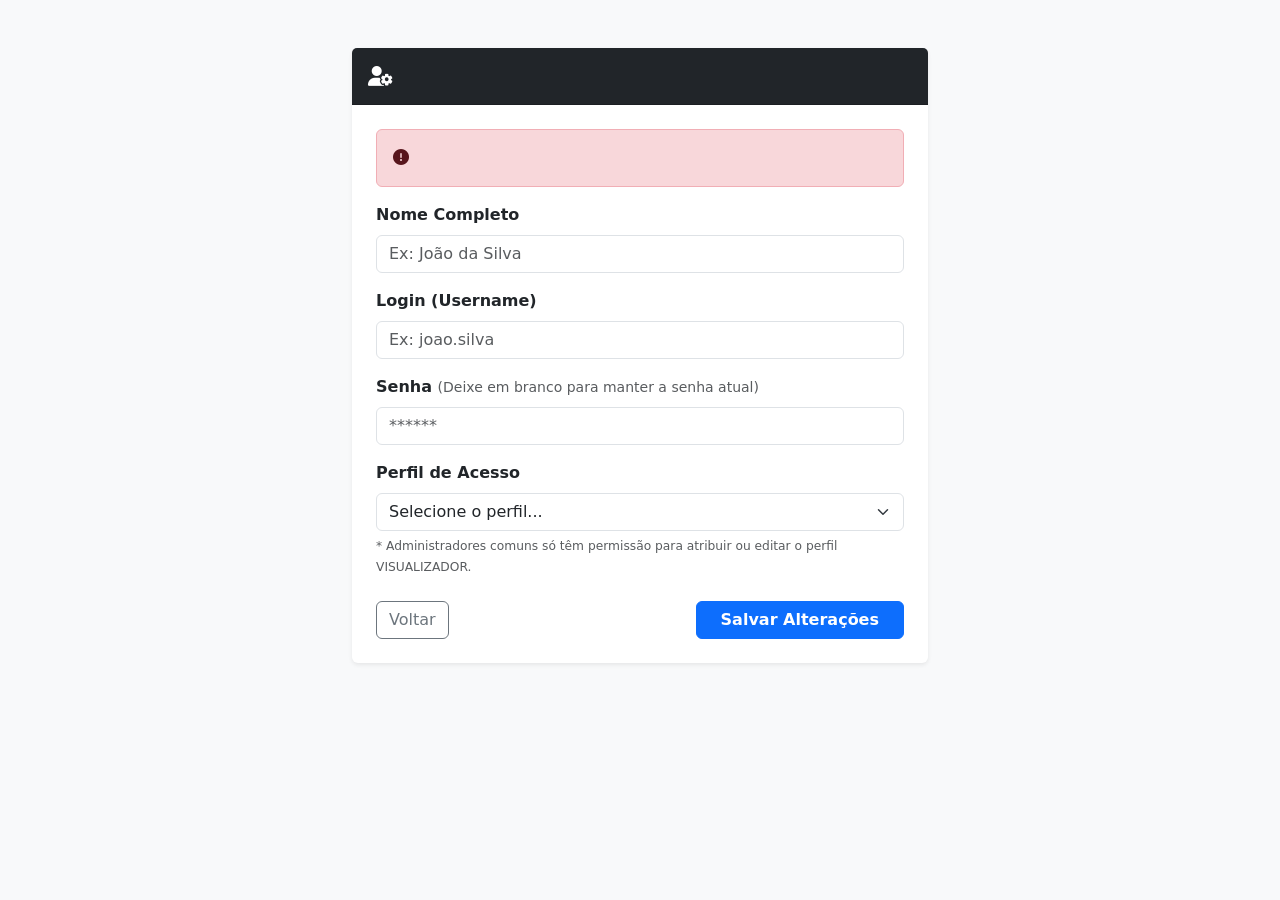
==== src/main/resources/templates/usuarios/formulario.html @ 3ecfd711 "feat: Sistema de Inventario HC3/HC4 com MySQL, Docker, Swagger e Logs" ====
<!DOCTYPE html>
<html xmlns:th="http://www.thymeleaf.org">
<head>
    <meta charset="UTF-8">
    <title>Formulário de Usuário</title>
    <link href="https://cdn.jsdelivr.net/npm/bootstrap@5.3.2/dist/css/bootstrap.min.css" rel="stylesheet">
    <link href="https://cdnjs.cloudflare.com/ajax/libs/font-awesome/6.4.0/css/all.min.css" rel="stylesheet">
</head>
<body class="bg-light">

<div class="container py-5" style="max-width: 600px;">
    <div class="card shadow-sm border-0">
        <div class="card-header bg-dark text-white p-3">
            <h5 class="mb-0 fw-bold">
                <i class="fa-solid fa-user-gear me-2"></i>
                <span th:text="${usuario.id == null ? 'Cadastrar Novo Usuário' : 'Editar Usuário'}"></span>
            </h5>
        </div>
        <div class="card-body p-4">

            <div th:if="${erro != null}" class="alert alert-danger alert-dismissible fade show" role="alert">
                <i class="fa-solid fa-circle-exclamation me-2"></i><span th:text="${erro}"></span>
            </div>

            <form th:action="@{/usuarios/salvar}" th:object="${usuario}" method="post">
                <input type="hidden" th:field="*{id}">

                <div class="mb-3">
                    <label class="form-label fw-bold">Nome Completo</label>
                    <input type="text" th:field="*{nome}" class="form-control" required placeholder="Ex: João da Silva">
                </div>

                <div class="mb-3">
                    <label class="form-label fw-bold">Login (Username)</label>
                    <input type="text" th:field="*{username}" class="form-control" required placeholder="Ex: joao.silva">
                </div>

                <div class="mb-3">
                    <label class="form-label fw-bold">
                        Senha
                        <small th:if="${usuario.id != null}" class="text-muted fw-normal">(Deixe em branco para manter a senha atual)</small>
                    </label>
                    <input type="password" th:field="*{password}" class="form-control" th:required="${usuario.id == null}" placeholder="******">
                </div>

                <div class="mb-4">
                    <label class="form-label fw-bold">Perfil de Acesso</label>
                    <select th:field="*{role}" class="form-select" required>
                        <option value="">Selecione o perfil...</option>
                        <option value="ROLE_VISUALIZADOR">VISUALIZADOR (Apenas visualiza)</option>
                        <option value="ROLE_ADMIN">ADMINISTRADOR (CRUD Equipamentos e Usuários Comuns)</option>
                        <option value="ROLE_MASTER">MASTER (Acesso Total + CRUD Admins)</option>
                    </select>
                    <div class="form-text mt-1 text-muted">
                        <small>* Administradores comuns só têm permissão para atribuir ou editar o perfil VISUALIZADOR.</small>
                    </div>
                </div>

                <div class="d-flex justify-content-between">
                    <a href="/usuarios" class="btn btn-outline-secondary">Voltar</a>
                    <button type="submit" class="btn btn-primary fw-bold px-4">Salvar Alterações</button>
                </div>
            </form>
        </div>
    </div>
</div>

</body>
</html>
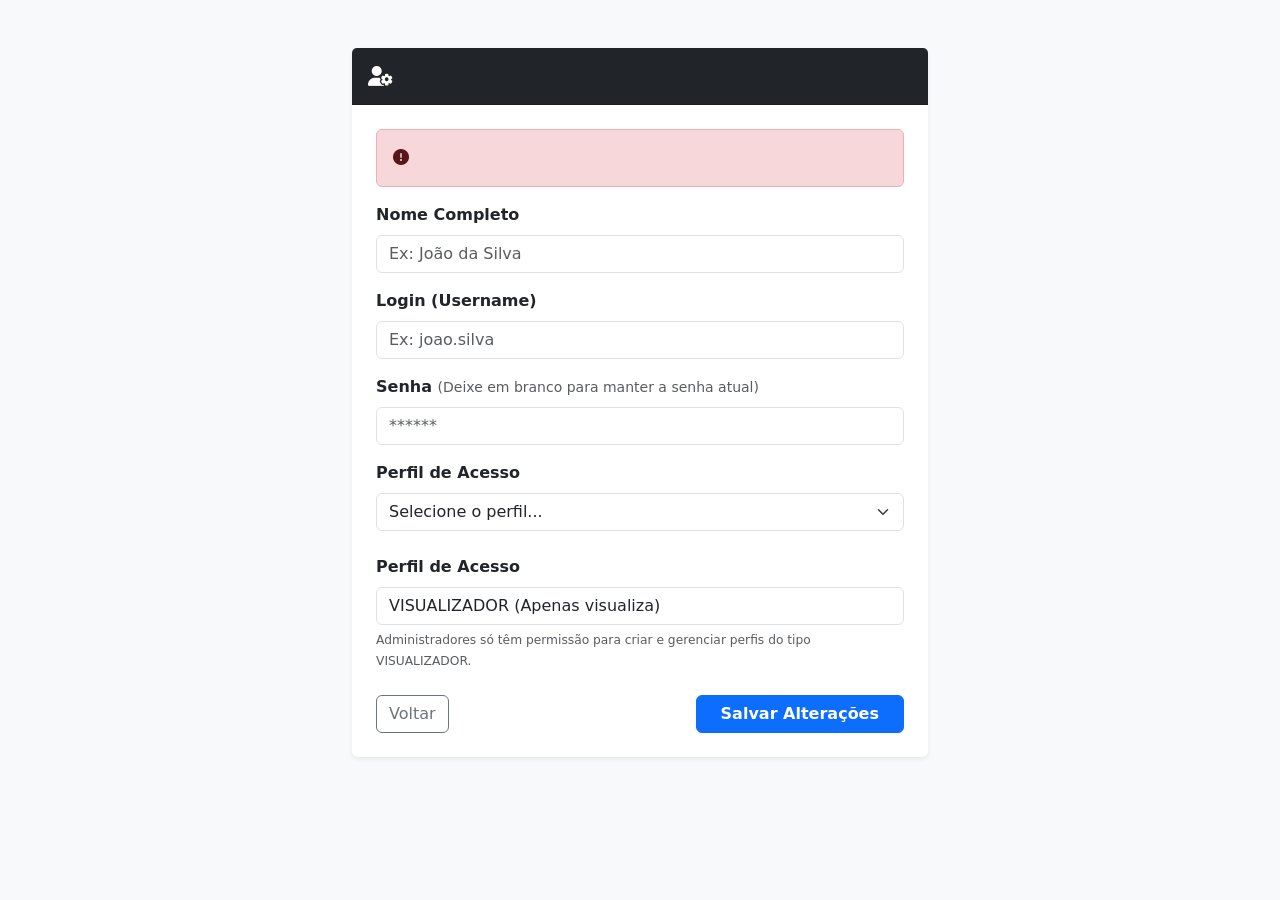
==== commit 58b1bb44: "feat: atualiza filtro de perfis de usuarios e adiciona build automatica no Dockerfile" ====
--- a/src/main/resources/templates/usuarios/formulario.html
+++ b/src/main/resources/templates/usuarios/formulario.html
@@ -2,7 +2,7 @@
 <html xmlns:th="http://www.thymeleaf.org">
 <head>
     <meta charset="UTF-8">
-    <title>Formulário de Usuário</title>
+    <title>Formulário de Usuário - Inventário TI</title>
     <link href="https://cdn.jsdelivr.net/npm/bootstrap@5.3.2/dist/css/bootstrap.min.css" rel="stylesheet">
     <link href="https://cdnjs.cloudflare.com/ajax/libs/font-awesome/6.4.0/css/all.min.css" rel="stylesheet">
 </head>
@@ -43,7 +43,8 @@
                     <input type="password" th:field="*{password}" class="form-control" th:required="${usuario.id == null}" placeholder="******">
                 </div>
 
-                <div class="mb-4">
+                <!-- Se for MASTER: Exibe a seleção completa de perfis -->
+                <div class="mb-4" th:if="${usuarioLogado.role.name() == 'ROLE_MASTER'}">
                     <label class="form-label fw-bold">Perfil de Acesso</label>
                     <select th:field="*{role}" class="form-select" required>
                         <option value="">Selecione o perfil...</option>
@@ -51,8 +52,15 @@
                         <option value="ROLE_ADMIN">ADMINISTRADOR (CRUD Equipamentos e Usuários Comuns)</option>
                         <option value="ROLE_MASTER">MASTER (Acesso Total + CRUD Admins)</option>
                     </select>
+                </div>
+
+                <!-- Se for ADMIN: Trava o perfil em VISUALIZADOR -->
+                <div class="mb-4" th:if="${usuarioLogado.role.name() != 'ROLE_MASTER'}">
+                    <input type="hidden" name="role" value="ROLE_VISUALIZADOR" />
+                    <label class="form-label fw-bold">Perfil de Acesso</label>
+                    <input type="text" class="form-control" value="VISUALIZADOR (Apenas visualiza)" readonly>
                     <div class="form-text mt-1 text-muted">
-                        <small>* Administradores comuns só têm permissão para atribuir ou editar o perfil VISUALIZADOR.</small>
+                        <small>Administradores só têm permissão para criar e gerenciar perfis do tipo VISUALIZADOR.</small>
                     </div>
                 </div>
 
